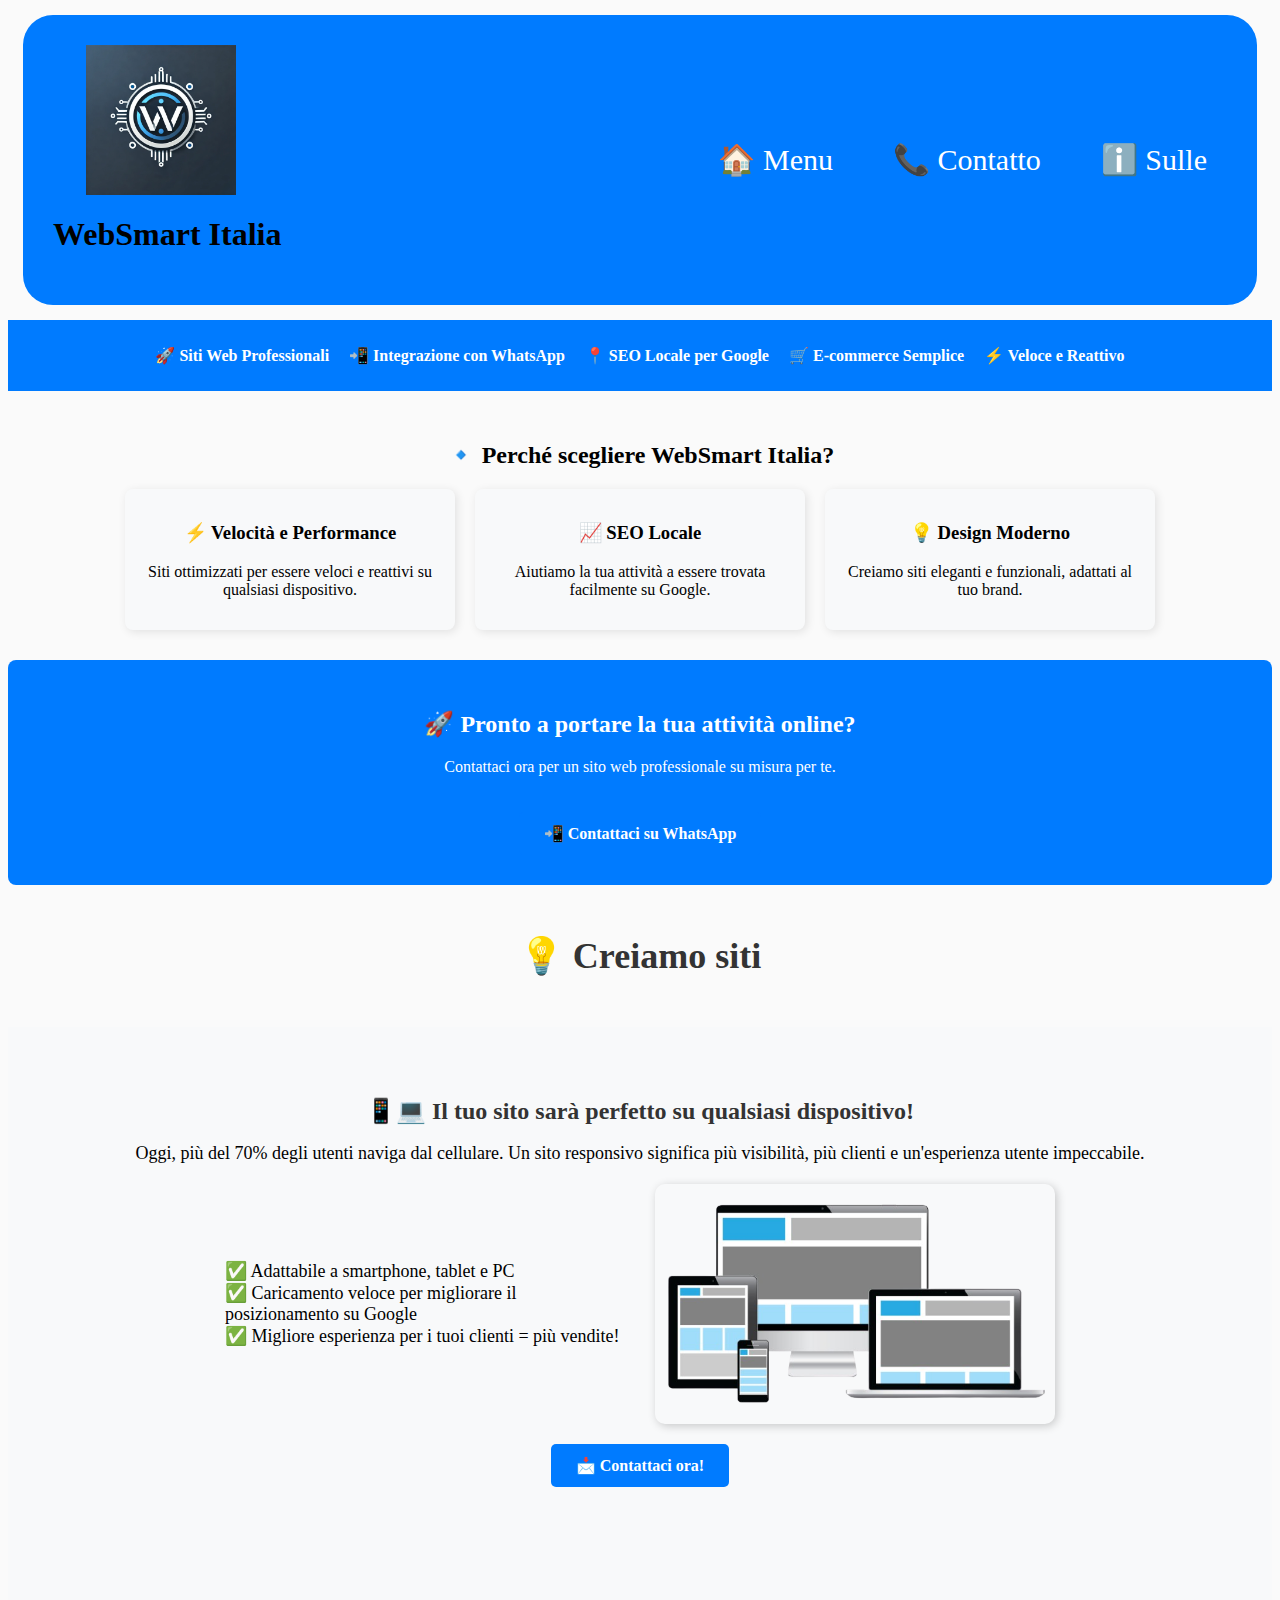
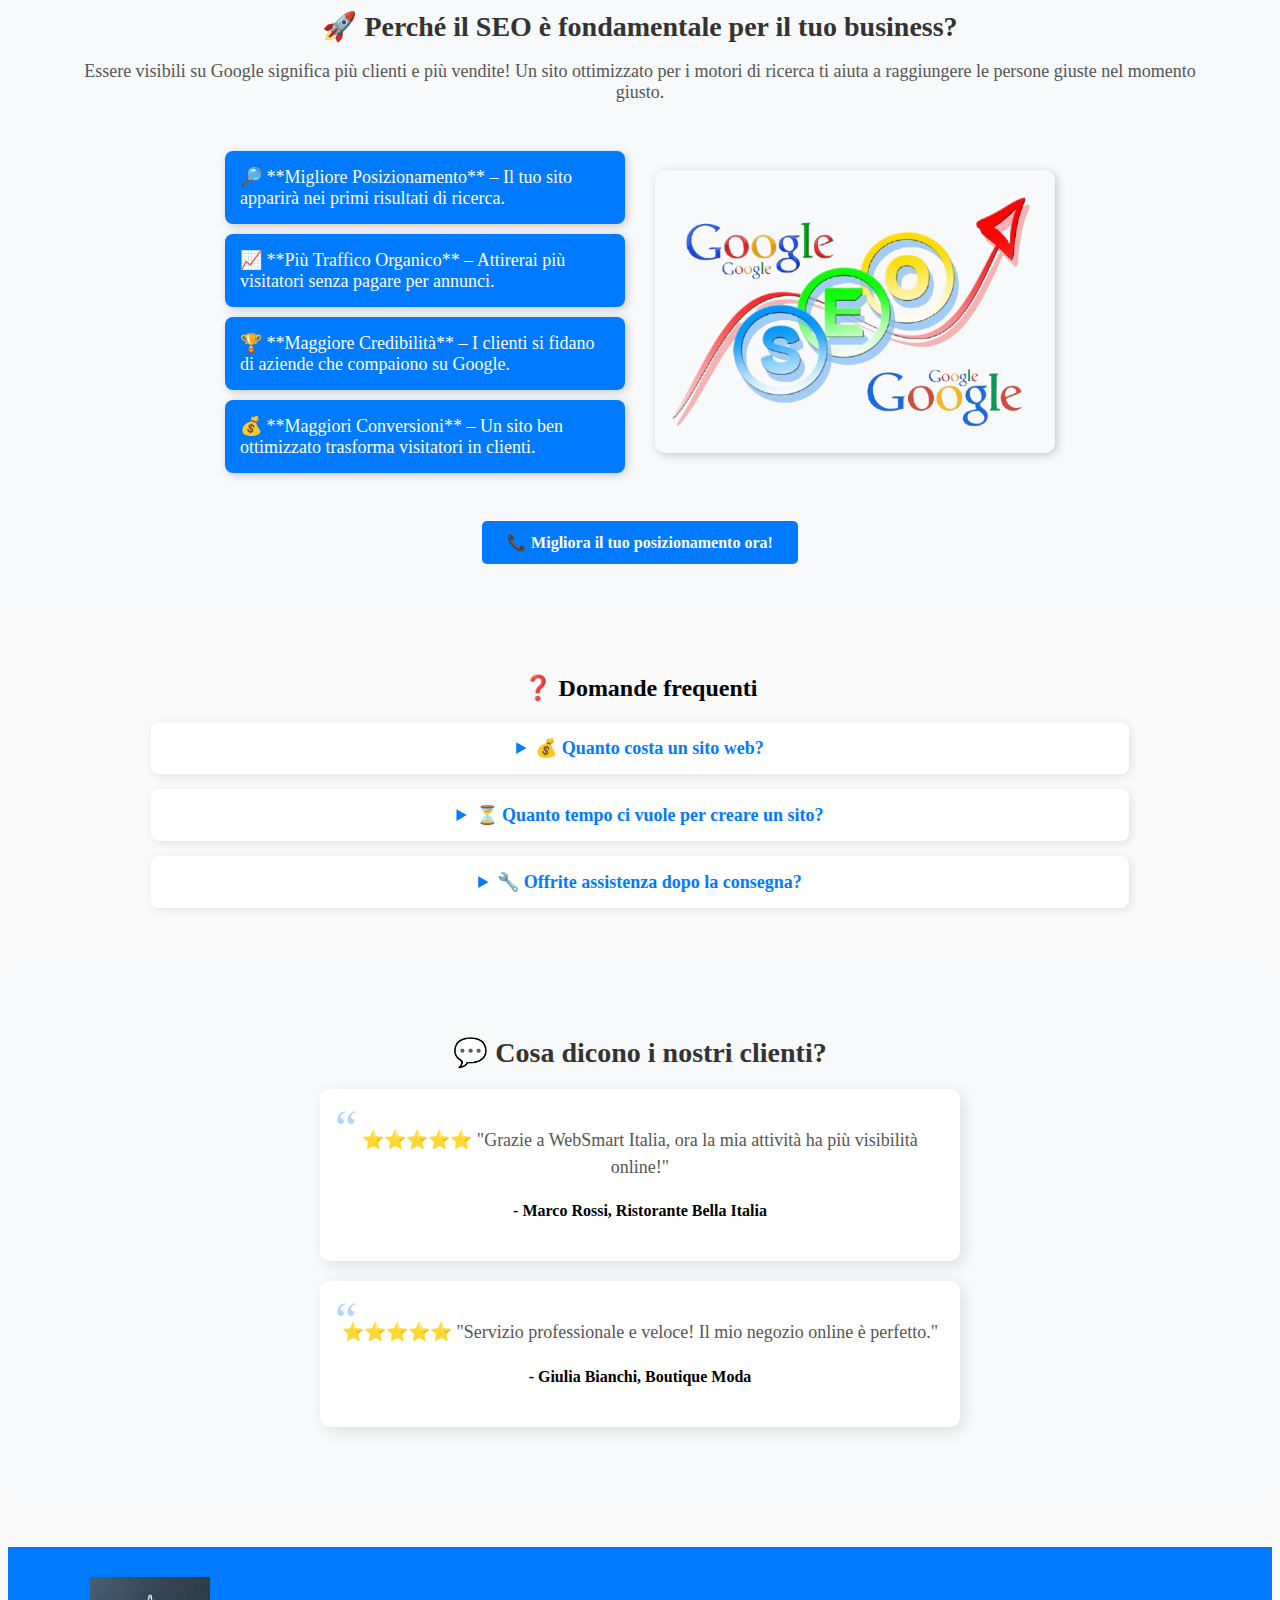
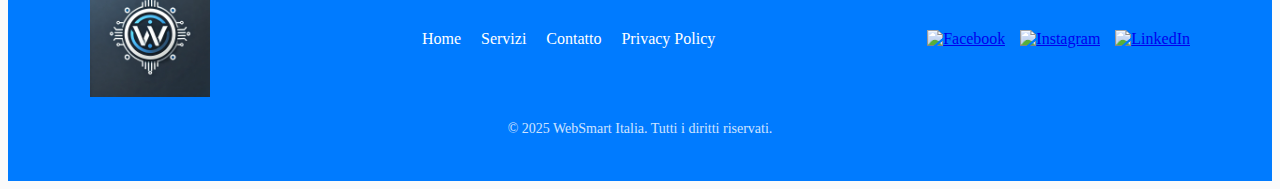
==== index.html @ 95e83b51 "WWE TESTE" ====
<!DOCTYPE html>
<html lang="it">
<head>
    <meta charset="UTF-8">
    <meta name="viewport" content="width=device-width, initial-scale=1.0">
    <title>WebSmart Italia</title>
    <link rel="stylesheet" href="style.css">
</head>
<body>
    <header>
        <div class="logo-container">
            <img src="DALL·E-2025-02-20-10.02.27-A-modern-and-professional-logo-for-_WebSmart-Italia_.png" 
                 alt="Logo WebSmart Italia" width="150px" height="auto">
            <h1>WebSmart Italia</h1>  
        </div>
        
        <nav class="main-menu">
            <a href="index.html">🏠 Menu</a>
            <a href="Contatto.html">📞 Contatto</a>
            <a href="sobre.html">ℹ️ Sulle</a>
        </nav>
        
        <!-- Menu Hambúrguer -->
        <div class="hamburger-menu" id="hamburger-menu">
            <div class="bar"></div>
            <div class="bar"></div>
            <div class="bar"></div>
        </div>
    </header>
    

    <!-- 🔹 Novo menu abaixo do header -->
    <nav class="menu-benefits">
        <ul>
            <li>🚀 Siti Web Professionali</li>
            <li>📲 Integrazione con WhatsApp</li>
            <li>📍 SEO Locale per Google</li>
            <li>🛒 E-commerce Semplice</li>
            <li>⚡ Veloce e Reattivo</li>
            
        </ul>
    </nav>

    <section class="why-choose">
        <h2>🔹 Perché scegliere WebSmart Italia?</h2>
        <div class="benefits-grid">
            <div class="benefit">
                <h3>⚡ Velocità e Performance</h3>
                <p>Siti ottimizzati per essere veloci e reattivi su qualsiasi dispositivo.</p>
            </div>
            <div class="benefit">
                <h3>📈 SEO Locale</h3>
                <p>Aiutiamo la tua attività a essere trovata facilmente su Google.</p>
            </div>
            <div class="benefit">
                <h3>💡 Design Moderno</h3>
                <p>Creiamo siti eleganti e funzionali, adattati al tuo brand.</p>
            </div>
        </div>
    </section>

    <section class="cta">
        <h2>🚀 Pronto a portare la tua attività online?</h2>
        <p>Contattaci ora per un sito web professionale su misura per te.</p>
        <a href="https://wa.me/seu-numero" class="btn">📲 Contattaci su WhatsApp</a>
    </section>

    <section class="dynamic-text">
        <h2 id="typing-text"></h2>
    </section>

    <script>
        const text = "💡 Creiamo siti moderni, veloci e ottimizzati per il tuo business!";
        let index = 0;
        function typeWriter() {
            if (index < text.length) {
                document.getElementById("typing-text").innerHTML += text.charAt(index);
                index++;
                setTimeout(typeWriter, 50); 
            }
        }
        window.onload = typeWriter;
    </script>
<section class="responsive-section">
    <h2>📱💻 Il tuo sito sarà perfetto su qualsiasi dispositivo!</h2>
    <p>Oggi, più del 70% degli utenti naviga dal cellulare. Un sito responsivo significa più visibilità, più clienti e un'esperienza utente impeccabile.</p>
    
    <div class="responsive-content">
        <ul>
            <li>✅ Adattabile a smartphone, tablet e PC</li>
            <li>✅ Caricamento veloce per migliorare il posizionamento su Google</li>
            <li>✅ Migliore esperienza per i tuoi clienti = più vendite!</li>
        </ul>

        <img src="site_responsivo-removebg-preview.png" alt="Demonstração de site responsivo">
    </div>

    <a href="#contato" class="btn">📩 Contattaci ora!</a>
</section>

<section class="seo-section">
    <h2>🚀 Perché il SEO è fondamentale per il tuo business?</h2>
    <p>Essere visibili su Google significa più clienti e più vendite! Un sito ottimizzato per i motori di ricerca ti aiuta a raggiungere le persone giuste nel momento giusto.</p>

    <div class="seo-content">
        <ul>
            <li>🔎 **Migliore Posizionamento** – Il tuo sito apparirà nei primi risultati di ricerca.</li>
            <li>📈 **Più Traffico Organico** – Attirerai più visitatori senza pagare per annunci.</li>
            <li>🏆 **Maggiore Credibilità** – I clienti si fidano di aziende che compaiono su Google.</li>
            <li>💰 **Maggiori Conversioni** – Un sito ben ottimizzato trasforma visitatori in clienti.</li>
        </ul>

        <img src="SO_GOOGLE-removebg-preview.png" alt="SEO Google">
    </div>

    <a href="#contato" class="btn">📞 Migliora il tuo posizionamento ora!</a>
</section>

<section class="faq">
    <h2>❓ Domande frequenti</h2>
    <details>
        <summary>💰 Quanto costa un sito web?</summary>
        <p>Dipende dal tipo di sito e dalle funzionalità. Contattaci per un preventivo gratuito!</p>
    </details>
    <details>
        <summary>⏳ Quanto tempo ci vuole per creare un sito?</summary>
        <p>In media, un sito semplice viene consegnato in 7-10 giorni lavorativi.</p>
    </details>
    <details>
        <summary>🔧 Offrite assistenza dopo la consegna?</summary>
        <p>Sì, possiamo gestire aggiornamenti, sicurezza e SEO mensile.</p>
    </details>
</section>

<section class="testimonials">
    <h2>💬 Cosa dicono i nostri clienti?</h2>
    <div class="testimonial">
        <p>⭐⭐⭐⭐⭐ "Grazie a WebSmart Italia, ora la mia attività ha più visibilità online!"</p>
        <h4>- Marco Rossi, Ristorante Bella Italia</h4>
    </div>
    <div class="testimonial">
        <p>⭐⭐⭐⭐⭐ "Servizio professionale e veloce! Il mio negozio online è perfetto."</p>
        <h4>- Giulia Bianchi, Boutique Moda</h4>
    </div>
</section>

<footer class="footer">
    <div class="footer-container">
        <div class="footer-logo">
            <img src="DALL·E-2025-02-20-10.02.27-A-modern-and-professional-logo-for-_WebSmart-Italia_.png" alt="WebSmart Italia" width="120">
        </div>
        <div class="footer-links">
            <a href="#">Home</a>
            <a href="#">Servizi</a>
            <a href="#">Contatto</a>
            <a href="#">Privacy Policy</a>
        </div>
        <div class="footer-social">
            <a href="#"><img src="https://th.bing.com/th/id/R.be7eb9bd993b5bb9d22d8f57fdd528b0?rik=ji76rVK7mLLq3w&pid=ImgRaw&r=0" alt="Facebook"></a>
            <a href="#"><img src="https://th.bing.com/th/id/OIP.q8SJPLoIfpD88NYXFefUdwHaHa?rs=1&pid=ImgDetMain" alt="Instagram"></a>
            <a href="#"><img src="https://th.bing.com/th/id/OIP.ljyCoqmIIR1ENHxnC5LdYAHaHa?rs=1&pid=ImgDetMain" alt="LinkedIn"></a>
        </div>
    </div>
    <div class="footer-bottom">
        <p>&copy; 2025 WebSmart Italia. Tutti i diritti riservati.</p>
    </div>
</footer>

<script>
   const hamburger = document.querySelector('.hamburger-menu');
const menu = document.querySelector('.main-menu');

hamburger.addEventListener('click', () => {
    menu.classList.toggle('active');
});



</script>


<script src="document.js"></script>

</body>
</html>
---- style.css ----
body {
    background-color: #FAFAFA;
}

header {
    padding: 30px 30px 30px 30px ;
    display: flex;
    background-color: #007BFF;
    align-items: center;
    justify-content: space-between;
}

header nav a { 
    font-size: 30px;
padding: 20px;   
text-decoration: none;
font-weight: 500;
color: white;

}

header img  {
    display: flex;
    padding-left: 33px;
}

header {
    margin: 15px;
    border-radius: 30px;
}


/* Estilo do menu de benefícios */
.menu-benefits {
    background-color: #007BFF;
    color: white;
    text-align: center;
    padding: 10px 0;
}

.menu-benefits ul {
    list-style: none;
    padding: 0;
    display: flex;
    justify-content: center;
    gap: 20px;
}

.menu-benefits li {
    font-size: 16px;
    font-weight: bold;
}

.why-choose {
    text-align: center;
    padding: 30px 20px;
}

.benefits-grid {
    display: flex;
    justify-content: center;
    gap: 20px;
}

.benefit {
    max-width: 300px;
    background: #F8F9FA;
    padding: 15px;
    border-radius: 8px;
    box-shadow: 2px 2px 10px rgba(0, 0, 0, 0.1);
}

.cta {
    text-align: center;
    background-color: #007BFF;
    color: white;
    padding: 30px 20px;
    border-radius: 8px;
}

.btn {
    background-color: #FFC107;
    color: #333;
    padding: 10px 20px;
    text-decoration: none;
    font-weight: bold;
    border-radius: 5px;
}

.dynamic-text {
    text-align: center;
    font-size: 24px;
    font-weight: bold;
    color: #333;
    padding: 20px 0;
}


.responsive-section {
    text-align: center;
    padding: 50px;
    background: #f8f9fa;
}

.responsive-section h2 {
    font-size: 24px;
    color: #333;
    margin-bottom: 10px;
}

.responsive-section p {
    font-size: 18px;
    margin-bottom: 20px;
}

.responsive-content {
    display: flex;
    justify-content: center;
    align-items: center;
    gap: 30px;
    flex-wrap: wrap;
}

.responsive-content ul {
    list-style: none;
    padding: 0;
    font-size: 18px;
    text-align: left;
    max-width: 400px;
}

.responsive-content img {
    max-width: 400px;
    height: auto;
    border-radius: 10px;
    box-shadow: 2px 2px 10px rgba(0, 0, 0, 0.2);
}

.btn {
    display: inline-block;
    background: #007BFF;
    color: white;
    padding: 10px 20px;
    border-radius: 5px;
    text-decoration: none;
    font-weight: bold;
    margin-top: 20px;
}
  
.seo-section {
    text-align: center;
    padding: 50px;
    background: #f8f9fa;
}

.seo-section h2 {
    font-size: 28px;
    color: #333;
    margin-bottom: 10px;
}

.seo-section p {
    font-size: 18px;
    margin-bottom: 20px;
    color: #555;
}

.seo-content {
    display: flex;
    justify-content: center;
    align-items: center;
    gap: 30px;
    flex-wrap: wrap;
}

.seo-content ul {
    list-style: none;
    padding: 0;
    font-size: 18px;
    text-align: left;
    max-width: 400px;
}

.seo-content ul li {
    background: #007BFF;
    color: white;
    padding: 15px;
    margin: 10px 0;
    border-radius: 8px;
    display: flex;
    align-items: center;
    gap: 10px;
    box-shadow: 2px 2px 10px rgba(0, 0, 0, 0.2);
    transition: transform 0.2s ease-in-out;
}

.seo-content ul li strong {
    color: #FFD700; /* Destaque para o título dentro do item */
}

.seo-content ul li:hover {
    transform: scale(1.05);
    background: #0056b3;
}

.seo-content img {
    max-width: 400px;
    height: auto;
    border-radius: 10px;
    box-shadow: 2px 2px 10px rgba(0, 0, 0, 0.2);
}

.btn {
    display: inline-block;
    background: #007BFF;
    color: white;
    padding: 12px 25px;
    border-radius: 5px;
    text-decoration: none;
    font-weight: bold;
    margin-top: 20px;
    transition: background 0.3s ease-in-out, transform 0.2s ease-in-out;
}

.btn:hover {
    background: #0056b3;
    transform: scale(1.05);
}

.faq {
    text-align: center;
    padding: 40px;
}

/* Estilos gerais para a seção de depoimentos */
.testimonials {
    text-align: center;
    padding: 50px 20px;
    background: #f8f9fa;
}

.testimonials h2 {
    font-size: 28px;
    color: #333;
    margin-bottom: 20px;
}

.testimonial {
    max-width: 600px;
    margin: 20px auto;
    background: white;
    padding: 20px;
    border-radius: 10px;
    box-shadow: 4px 4px 15px rgba(0, 0, 0, 0.1);
    transition: transform 0.3s ease-in-out;
    position: relative;
}

.testimonial:hover {
    transform: translateY(-5px);
}

/* Adicionando aspas estilizadas */
.testimonial::before {
    content: "“";
    font-size: 50px;
    color: #007BFF;
    position: absolute;
    top: 10px;
    left: 15px;
    opacity: 0.3;
}

.testimonial p {
    font-size: 18px;
    color: #555;
    line-height: 1.5;
}

/* Estilizando o <details> para FAQs */
details {
    background: #ffffff;
    padding: 15px;
    margin: 15px auto;
    width: 80%;
    border-radius: 8px;
    cursor: pointer;
    box-shadow: 2px 2px 10px rgba(0, 0, 0, 0.1);
    transition: background 0.3s ease-in-out, transform 0.2s ease-in-out;
}

details:hover {
    background: #eef3f7;
    transform: scale(1.02);
}

details summary {
    font-size: 18px;
    font-weight: bold;
    color: #007BFF;
    cursor: pointer;
}

details[open] {
    background: #e9f2ff;
    border-left: 5px solid #007BFF;
}

/* Melhorando responsividade */
@media (max-width: 768px) {
    .testimonial {
        padding: 15px;
    }

    details {
        width: 90%;
    }
}

.footer {
    background: #007BFF;
    color: white;
    text-align: center;
    padding: 30px 20px;
    margin-top: 50px;
}

.footer-container {
    display: flex;
    flex-wrap: wrap;
    justify-content: space-between;
    align-items: center;
    max-width: 1100px;
    margin: 0 auto;
}

.footer-logo img {
    max-width: 120px;
}

.footer-links {
    display: flex;
    gap: 20px;
}

.footer-links a {
    color: white;
    text-decoration: none;
    font-size: 16px;
    transition: 0.3s;
}

.footer-links a:hover {
    text-decoration: underline;
    color: #cce5ff;
}

.footer-social {
    display: flex;
    gap: 15px;
}

.footer-social img {
    width: 24px;
    height: 24px;
    transition: 0.3s;
}

.footer-social img:hover {
    transform: scale(1.1);
}

.footer-bottom {
    margin-top: 20px;
    font-size: 14px;
    opacity: 0.8;
}

@media (max-width: 768px) {
    .footer-container {
        flex-direction: column;
        gap: 15px;
    }

    .footer-links {
        flex-direction: column;
        gap: 10px;
    }
}



/* Responsividade para telas com até 444px */
@media (max-width: 444px) {
    header {
        flex-direction: column;
        align-items: flex-start;
        padding: 20px;
    }

    header nav a {
        font-size: 24px;
        padding: 10px;
    }

    header img {
        padding-left: 0;
    }

    .menu-benefits ul {
        flex-direction: column;
        align-items: center;
        gap: 10px;
    }

    .benefits-grid {
        flex-direction: column;
        align-items: center;
        gap: 15px;
    }

    .benefit {
        width: 100%;
        padding: 10px;
    }

    .cta {
        padding: 20px;
    }

    .dynamic-text {
        font-size: 20px;
    }

    .responsive-section,
    .seo-section {
        padding: 30px 10px;
    }

    .responsive-content,
    .seo-content {
        flex-direction: column;
        align-items: center;
    }

    .responsive-content img,
    .seo-content img {
        max-width: 90%;
        margin-bottom: 20px;
    }

    .btn {
        font-size: 14px;
        padding: 8px 15px;
    }

    .faq {
        padding: 30px 10px;
    }

    .testimonials {
        padding: 40px 10px;
    }

    .testimonial {
        padding: 15px;
    }

    .footer-container {
        flex-direction: column;
        align-items: center;
        gap: 20px;
    }

    .footer-links {
        flex-direction: column;
        gap: 12px;
    }

    .footer-social {
        flex-direction: column;
        gap: 10px;
    }
}


body {
    background-color: #FAFAFA;
}

header {
    padding: 30px 30px 30px 30px;
    display: flex;
    background-color: #007BFF;
    align-items: center;
    justify-content: space-between;
}

header nav a {
    font-size: 30px;
    padding: 20px;
    text-decoration: none;
    font-weight: 500;
    color: white;
}

header img {
    display: flex;
    padding-left: 33px;
}

header {
    margin: 15px;
    border-radius: 30px;
}

/* Responsividade para telas com até 444px - Não afeta telas maiores */
@media (max-width: 444px) {
    header {
        flex-direction: column;
        align-items: flex-start;
        padding: 20px;
    }

    header nav a {
        font-size: 24px;
        padding: 10px;
    }

    header img {
        padding-left: 0;
    }
}


body {
    background-color: #FAFAFA;
}

header {
    padding: 30px 30px 30px 30px;
    display: flex;
    background-color: #007BFF;
    align-items: center;
    justify-content: space-between;
    position: relative;
}

header nav a {
    font-size: 30px;
    padding: 20px;
    text-decoration: none;
    font-weight: 500;
    color: white;
}

header img {
    display: flex;
    padding-left: 33px;
}

header {
    margin: 15px;
    border-radius: 30px;
}













/* Estilo do menu no header */
header nav {
    display: flex;
    justify-content: flex-end; /* Alinha os itens à direita */
    gap: 20px; /* Espaçamento entre os links */
}

/* Estilo dos links do menu */
header nav a {
    font-size: 30px;
    padding: 20px;
    text-decoration: none;
    font-weight: 500;
    color: white;
}

/* Exibição de links no menu principal em telas maiores */
.main-menu {
    display: flex; /* Garantir que o menu principal esteja visível */
    gap: 20px;
}

/* Estilo para o Menu Hambúrguer */
.hamburger-menu {
    display: none; /* Menu hambúrguer oculto por padrão */
    flex-direction: column;
    justify-content: space-around;
    align-items: center;
    width: 30px;
    height: 25px;
    cursor: pointer;
    position: absolute;
    top: 30px;
    right: 30px;
}

.hamburger-menu .bar {
    width: 100%;
    height: 4px;
    background-color: white;
    border-radius: 5px;
}

/* Mostrar o Menu Hambúrguer em telas pequenas */
@media (max-width: 768px) {
    .main-menu {
        display: none; /* Menu oculto em telas pequenas */
        flex-direction: column;
        width: 100%;
        position: absolute;
        top: 100%;
        left: 0;
        background-color: #007BFF;
        padding: 10px 0;
        z-index: 10;
    }

    .main-menu a {
        padding: 15px;
        font-size: 20px;
    }

    .hamburger-menu {
        display: flex; /* Mostrar o hambúrguer */
    }

    .main-menu.active {
        display: flex; /* Mostrar o menu quando a classe active for adicionada */
    }
}

/* Exibição dos botões no header quando a tela for muito pequena (abaixo de 444px) */
@media (max-width: 444px) {
    header nav a {
        font-size: 24px; /* Ajuste de tamanho do texto */
        padding: 10px; /* Ajuste de padding */
    }
}
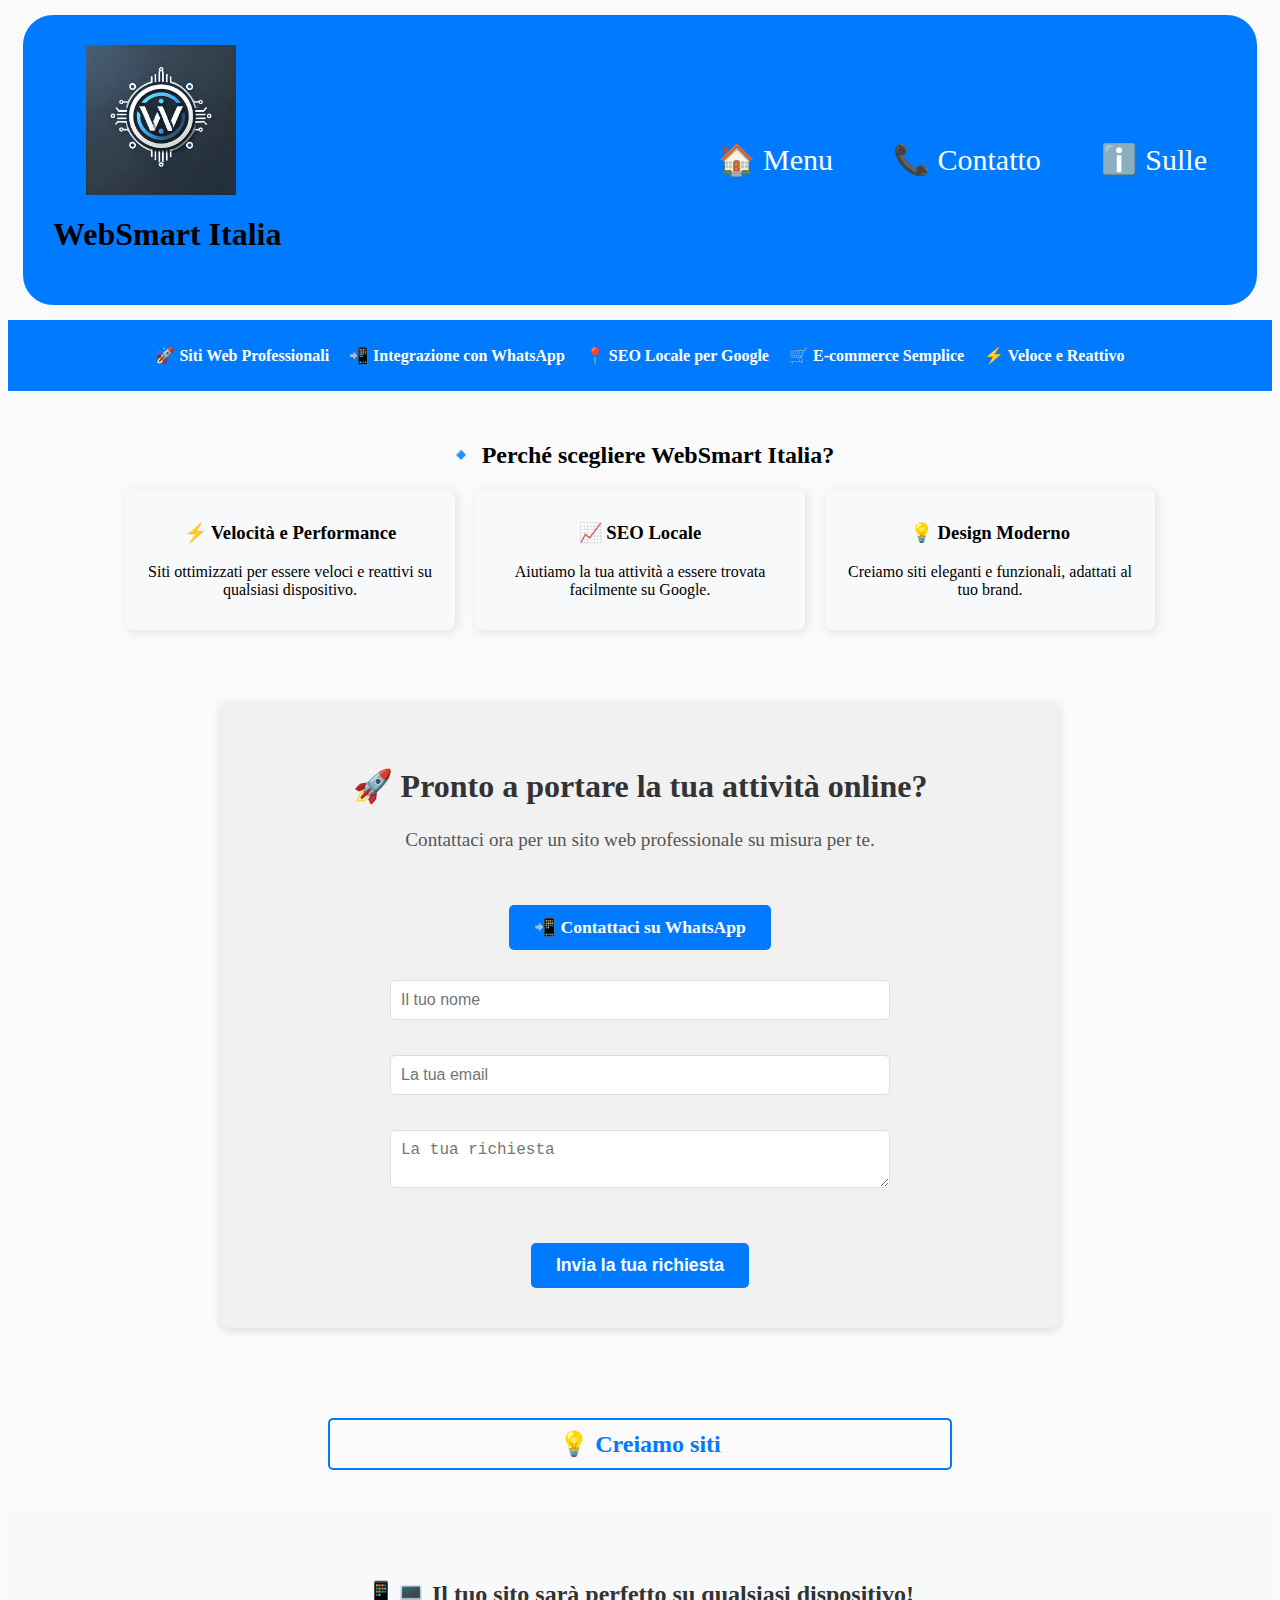
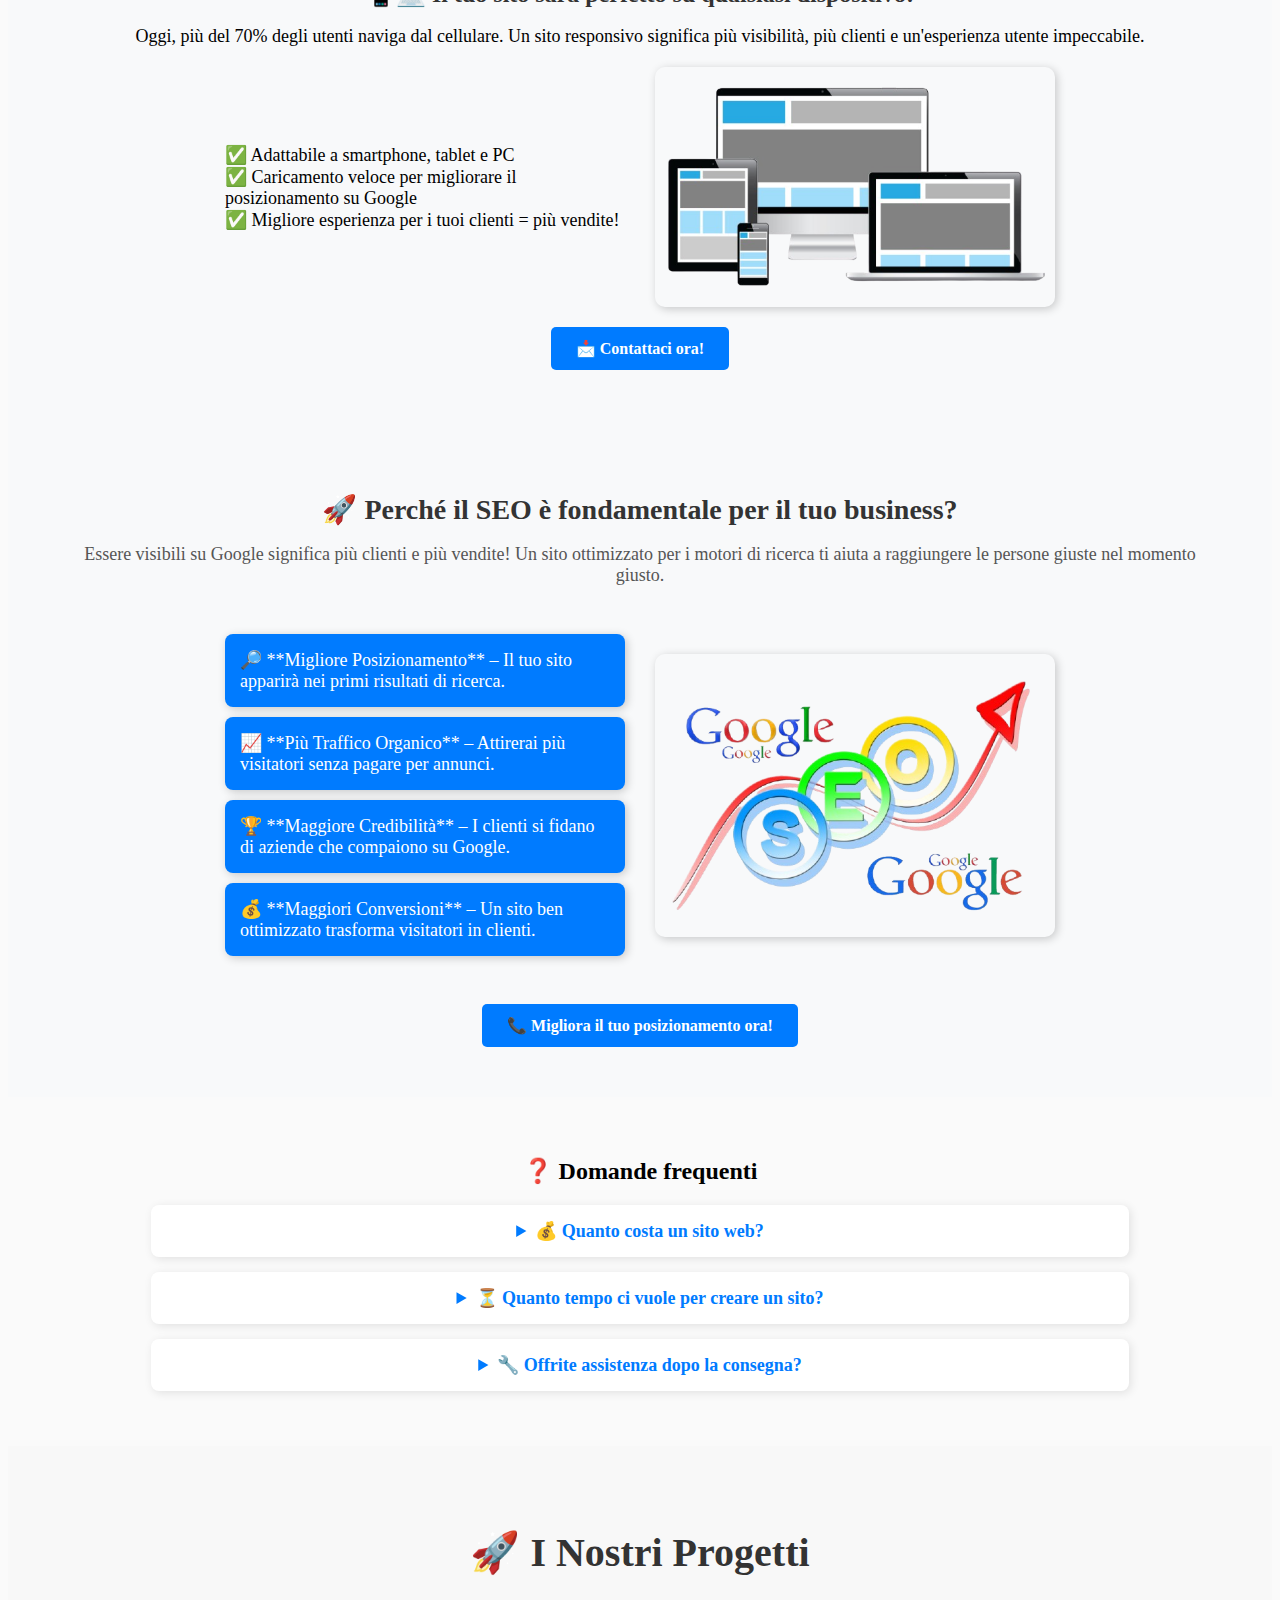
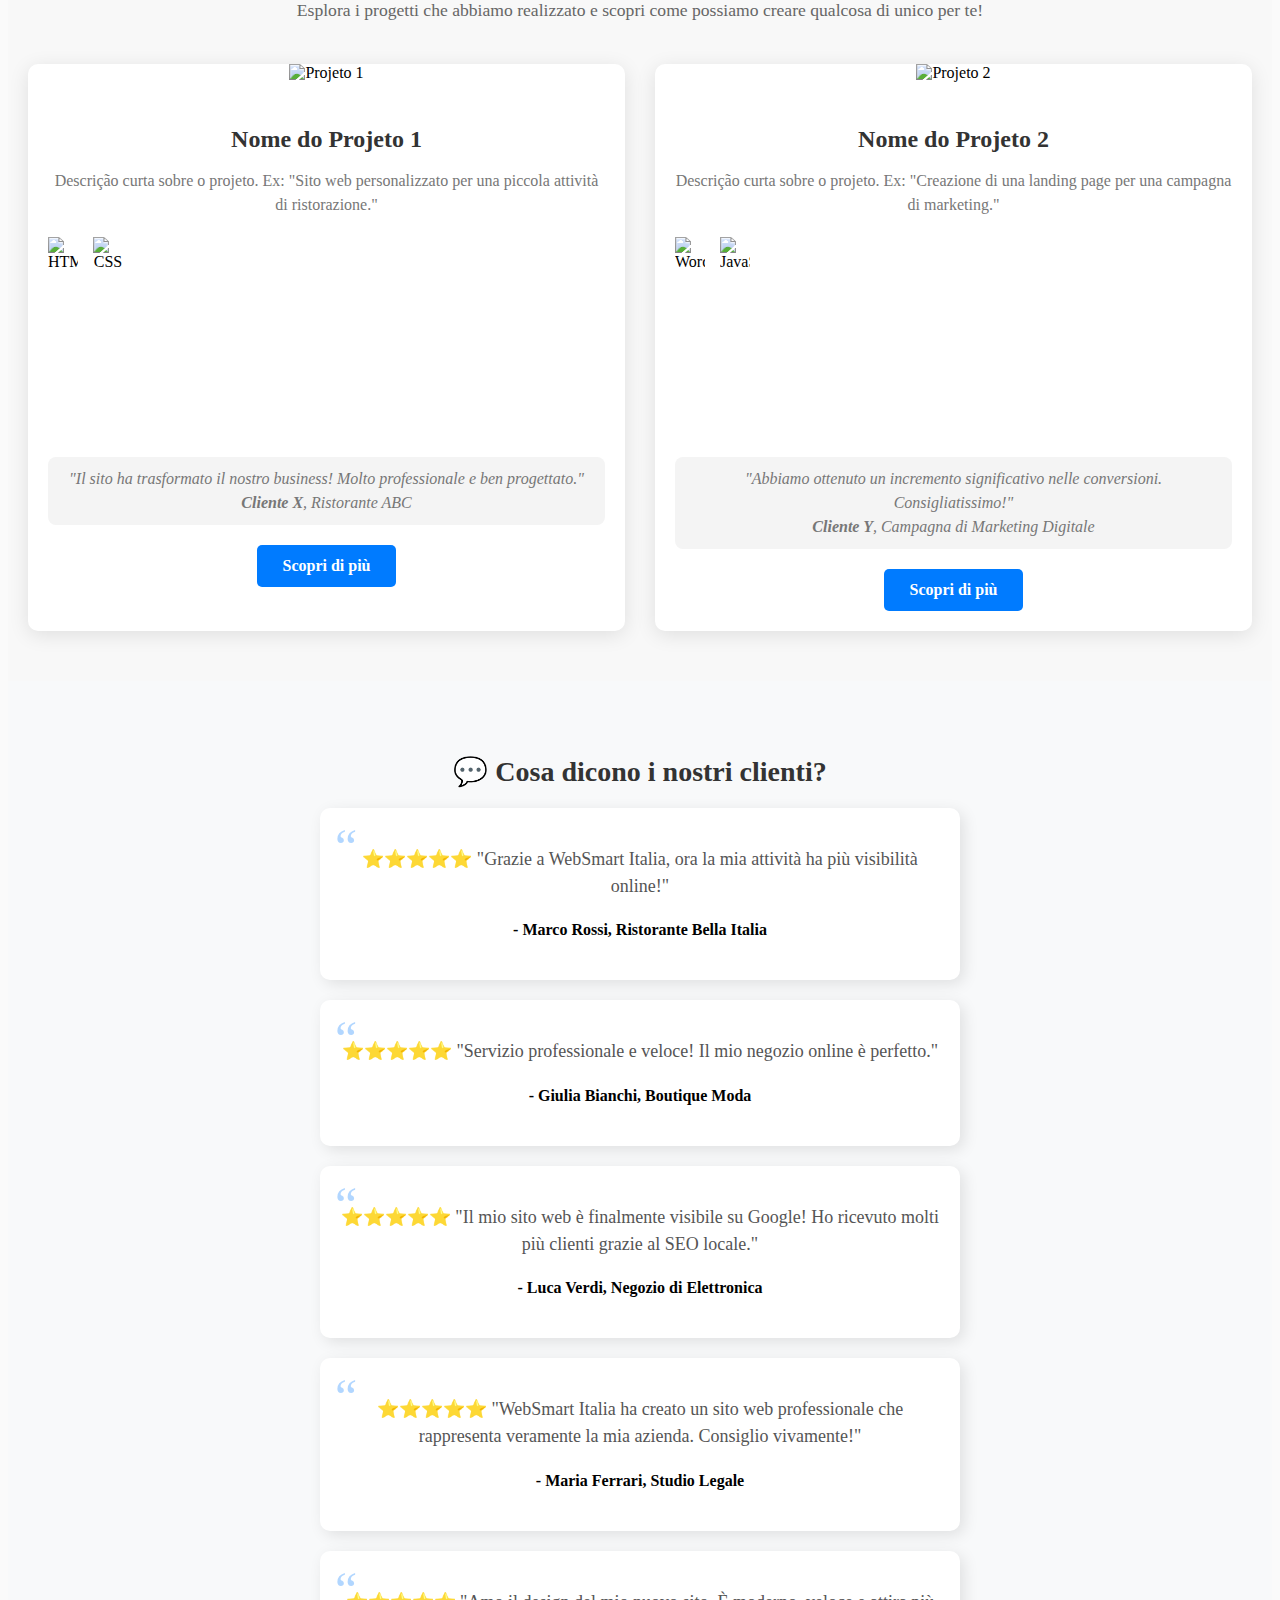
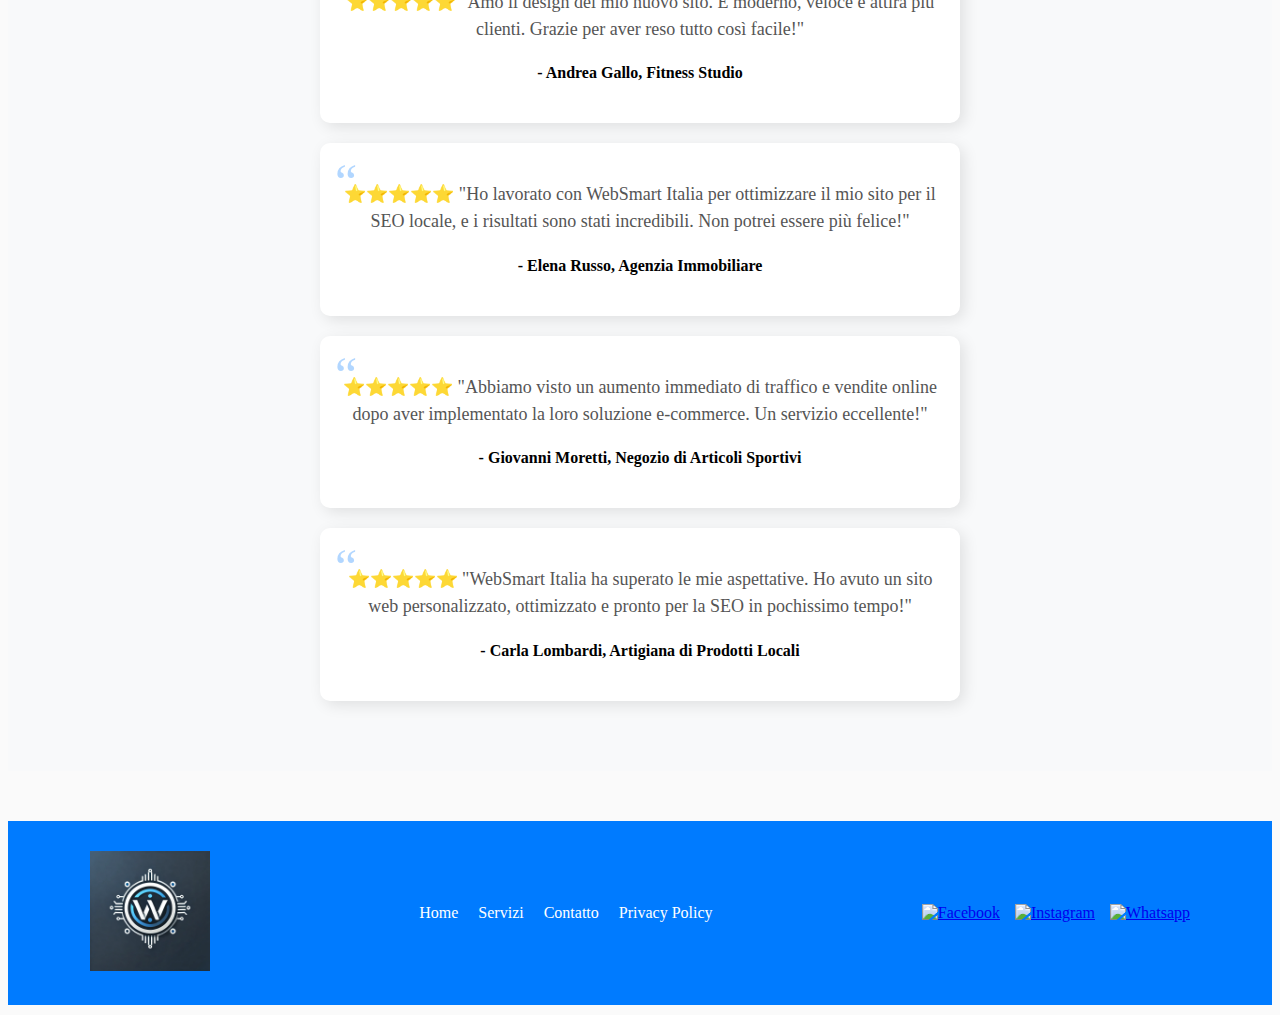
==== commit dca6581d: "teste 2" ====
--- a/index.html
+++ b/index.html
@@ -1,16 +1,38 @@
 <!DOCTYPE html>
 <html lang="it">
 <head>
+    <!-- Meta Tags Essenciais -->
     <meta charset="UTF-8">
     <meta name="viewport" content="width=device-width, initial-scale=1.0">
+    <meta name="author" content="OGX ZELDA">
+    <meta name="description" content="Criação de sites profissionais na Itália. Desenvolvemos sites otimizados para SEO, rápidos e personalizados para pequenos negócios.">
+    <meta name="keywords" content="criação de sites Itália, web design Itália, SEO Itália, site profissional, desenvolvedor web Itália">
+    <meta name="robots" content="index, follow">
+    <meta name="language" content="it">
+
+    <!-- Meta Tags para Redes Sociais (Open Graph - Facebook, LinkedIn, etc.) -->
+    <meta property="og:title" content="Criação de Sites Profissionais na Itália">
+    <meta property="og:description" content="Desenvolvemos sites otimizados para SEO, rápidos e personalizados para pequenos negócios italianos.">
+    <meta property="og:image" content="URL_DA_IMAGEM_DE_DESTAQUE">
+    <meta property="og:url" content="https://ogx-zelda.github.io/TEXTESITE-/">
+    <meta property="og:type" content="website">
+
+    <!-- Meta Tags para Twitter -->
+    <meta name="twitter:card" content="summary_large_image">
+    <meta name="twitter:title" content="Criação de Sites Profissionais na Itália">
+    <meta name="twitter:description" content="Desenvolvemos sites otimizados para SEO, rápidos e personalizados para pequenos negócios italianos.">
+    <meta name="twitter:image" content="URL_DA_IMAGEM_DE_DESTAQUE">
+
+    <!-- Favicon -->
+    <link rel="icon" href="URL_DO_FAVICON" type="image/png">
+
     <title>WebSmart Italia</title>
     <link rel="stylesheet" href="style.css">
 </head>
 <body>
     <header>
         <div class="logo-container">
-            <img src="DALL·E-2025-02-20-10.02.27-A-modern-and-professional-logo-for-_WebSmart-Italia_.png" 
-                 alt="Logo WebSmart Italia" width="150px" height="auto">
+            <img src="DALL·E-2025-02-20-10.02.27-A-modern-and-professional-logo-for-_WebSmart-Italia_.png" alt="Logo WebSmart Italia" width="150px" height="auto">
             <h1>WebSmart Italia</h1>  
         </div>
         
@@ -20,7 +42,6 @@
             <a href="sobre.html">ℹ️ Sulle</a>
         </nav>
         
-        <!-- Menu Hambúrguer -->
         <div class="hamburger-menu" id="hamburger-menu">
             <div class="bar"></div>
             <div class="bar"></div>
@@ -28,8 +49,6 @@
         </div>
     </header>
     
-
-    <!-- 🔹 Novo menu abaixo do header -->
     <nav class="menu-benefits">
         <ul>
             <li>🚀 Siti Web Professionali</li>
@@ -37,7 +56,6 @@
             <li>📍 SEO Locale per Google</li>
             <li>🛒 E-commerce Semplice</li>
             <li>⚡ Veloce e Reattivo</li>
-            
         </ul>
     </nav>
 
@@ -63,6 +81,14 @@
         <h2>🚀 Pronto a portare la tua attività online?</h2>
         <p>Contattaci ora per un sito web professionale su misura per te.</p>
         <a href="https://wa.me/seu-numero" class="btn">📲 Contattaci su WhatsApp</a>
+        
+        <!-- Formulário de Contato -->
+        <form action="mailto:seu-email@example.com" method="POST">
+            <input type="text" name="nome" placeholder="Il tuo nome" required>
+            <input type="email" name="email" placeholder="La tua email" required>
+            <textarea name="mensagem" placeholder="La tua richiesta" required></textarea>
+            <button type="submit" class="btn">Invia la tua richiesta</button>
+        </form>
     </section>
 
     <section class="dynamic-text">
@@ -81,105 +107,158 @@
         }
         window.onload = typeWriter;
     </script>
-<section class="responsive-section">
-    <h2>📱💻 Il tuo sito sarà perfetto su qualsiasi dispositivo!</h2>
-    <p>Oggi, più del 70% degli utenti naviga dal cellulare. Un sito responsivo significa più visibilità, più clienti e un'esperienza utente impeccabile.</p>
-    
-    <div class="responsive-content">
-        <ul>
-            <li>✅ Adattabile a smartphone, tablet e PC</li>
-            <li>✅ Caricamento veloce per migliorare il posizionamento su Google</li>
-            <li>✅ Migliore esperienza per i tuoi clienti = più vendite!</li>
-        </ul>
-
-        <img src="site_responsivo-removebg-preview.png" alt="Demonstração de site responsivo">
-    </div>
-
-    <a href="#contato" class="btn">📩 Contattaci ora!</a>
-</section>
-
-<section class="seo-section">
-    <h2>🚀 Perché il SEO è fondamentale per il tuo business?</h2>
-    <p>Essere visibili su Google significa più clienti e più vendite! Un sito ottimizzato per i motori di ricerca ti aiuta a raggiungere le persone giuste nel momento giusto.</p>
-
-    <div class="seo-content">
-        <ul>
-            <li>🔎 **Migliore Posizionamento** – Il tuo sito apparirà nei primi risultati di ricerca.</li>
-            <li>📈 **Più Traffico Organico** – Attirerai più visitatori senza pagare per annunci.</li>
-            <li>🏆 **Maggiore Credibilità** – I clienti si fidano di aziende che compaiono su Google.</li>
-            <li>💰 **Maggiori Conversioni** – Un sito ben ottimizzato trasforma visitatori in clienti.</li>
-        </ul>
-
-        <img src="SO_GOOGLE-removebg-preview.png" alt="SEO Google">
-    </div>
-
-    <a href="#contato" class="btn">📞 Migliora il tuo posizionamento ora!</a>
-</section>
-
-<section class="faq">
-    <h2>❓ Domande frequenti</h2>
-    <details>
-        <summary>💰 Quanto costa un sito web?</summary>
-        <p>Dipende dal tipo di sito e dalle funzionalità. Contattaci per un preventivo gratuito!</p>
-    </details>
-    <details>
-        <summary>⏳ Quanto tempo ci vuole per creare un sito?</summary>
-        <p>In media, un sito semplice viene consegnato in 7-10 giorni lavorativi.</p>
-    </details>
-    <details>
-        <summary>🔧 Offrite assistenza dopo la consegna?</summary>
-        <p>Sì, possiamo gestire aggiornamenti, sicurezza e SEO mensile.</p>
-    </details>
-</section>
-
-<section class="testimonials">
-    <h2>💬 Cosa dicono i nostri clienti?</h2>
-    <div class="testimonial">
-        <p>⭐⭐⭐⭐⭐ "Grazie a WebSmart Italia, ora la mia attività ha più visibilità online!"</p>
-        <h4>- Marco Rossi, Ristorante Bella Italia</h4>
-    </div>
-    <div class="testimonial">
-        <p>⭐⭐⭐⭐⭐ "Servizio professionale e veloce! Il mio negozio online è perfetto."</p>
-        <h4>- Giulia Bianchi, Boutique Moda</h4>
-    </div>
-</section>
-
-<footer class="footer">
-    <div class="footer-container">
-        <div class="footer-logo">
-            <img src="DALL·E-2025-02-20-10.02.27-A-modern-and-professional-logo-for-_WebSmart-Italia_.png" alt="WebSmart Italia" width="120">
-        </div>
-        <div class="footer-links">
-            <a href="#">Home</a>
-            <a href="#">Servizi</a>
-            <a href="#">Contatto</a>
-            <a href="#">Privacy Policy</a>
-        </div>
-        <div class="footer-social">
-            <a href="#"><img src="https://th.bing.com/th/id/R.be7eb9bd993b5bb9d22d8f57fdd528b0?rik=ji76rVK7mLLq3w&pid=ImgRaw&r=0" alt="Facebook"></a>
-            <a href="#"><img src="https://th.bing.com/th/id/OIP.q8SJPLoIfpD88NYXFefUdwHaHa?rs=1&pid=ImgDetMain" alt="Instagram"></a>
-            <a href="#"><img src="https://th.bing.com/th/id/OIP.ljyCoqmIIR1ENHxnC5LdYAHaHa?rs=1&pid=ImgDetMain" alt="LinkedIn"></a>
-        </div>
-    </div>
-    <div class="footer-bottom">
-        <p>&copy; 2025 WebSmart Italia. Tutti i diritti riservati.</p>
-    </div>
-</footer>
-
-<script>
-   const hamburger = document.querySelector('.hamburger-menu');
-const menu = document.querySelector('.main-menu');
-
-hamburger.addEventListener('click', () => {
-    menu.classList.toggle('active');
-});
-
-
-
-</script>
-
-
-<script src="document.js"></script>
-
+
+    <section class="responsive-section">
+        <h2>📱💻 Il tuo sito sarà perfetto su qualsiasi dispositivo!</h2>
+        <p>Oggi, più del 70% degli utenti naviga dal cellulare. Un sito responsivo significa più visibilità, più clienti e un'esperienza utente impeccabile.</p>
+        
+        <div class="responsive-content">
+            <ul>
+                <li>✅ Adattabile a smartphone, tablet e PC</li>
+                <li>✅ Caricamento veloce per migliorare il posizionamento su Google</li>
+                <li>✅ Migliore esperienza per i tuoi clienti = più vendite!</li>
+            </ul>
+
+            <img src="site_responsivo-removebg-preview.png" alt="Demonstração de site responsivo">
+        </div>
+
+        <a href="#contato" class="btn">📩 Contattaci ora!</a>
+    </section>
+
+    <section class="seo-section">
+        <h2>🚀 Perché il SEO è fondamentale per il tuo business?</h2>
+        <p>Essere visibili su Google significa più clienti e più vendite! Un sito ottimizzato per i motori di ricerca ti aiuta a raggiungere le persone giuste nel momento giusto.</p>
+
+        <div class="seo-content">
+            <ul>
+                <li>🔎 **Migliore Posizionamento** – Il tuo sito apparirà nei primi risultati di ricerca.</li>
+                <li>📈 **Più Traffico Organico** – Attirerai più visitatori senza pagare per annunci.</li>
+                <li>🏆 **Maggiore Credibilità** – I clienti si fidano di aziende che compaiono su Google.</li>
+                <li>💰 **Maggiori Conversioni** – Un sito ben ottimizzato trasforma visitatori in clienti.</li>
+            </ul>
+
+            <img src="SO_GOOGLE-removebg-preview.png" alt="SEO Google">
+        </div>
+
+        <a href="#contato" class="btn">📞 Migliora il tuo posizionamento ora!</a>
+    </section>
+
+    <section class="faq">
+        <h2>❓ Domande frequenti</h2>
+        <details>
+            <summary>💰 Quanto costa un sito web?</summary>
+            <p>Dipende dal tipo di sito e dalle funzionalità. Contattaci per un preventivo gratuito!</p>
+        </details>
+        <details>
+            <summary>⏳ Quanto tempo ci vuole per creare un sito?</summary>
+            <p>In media, un sito semplice viene consegnato in 7-10 giorni lavorativi.</p>
+        </details>
+        <details>
+            <summary>🔧 Offrite assistenza dopo la consegna?</summary>
+            <p>Sì, possiamo gestire aggiornamenti, sicurezza e SEO mensile.</p>
+        </details>
+    </section>
+    <section class="projects">
+        <h2>🚀 I Nostri Progetti</h2>
+        <p>Esplora i progetti che abbiamo realizzato e scopri come possiamo creare qualcosa di unico per te!</p>
+        
+        <div class="project-list">
+            <!-- Projeto 1 -->
+            <div class="project-item">
+                <img src="URL_DA_IMAGEM_DO_PROJETO_1" alt="Projeto 1">
+                <div class="project-content">
+                    <h3>Nome do Projeto 1</h3>
+                    <p>Descrição curta sobre o projeto. Ex: "Sito web personalizzato per una piccola attività di ristorazione."</p>
+                    <div class="tech-stack">
+                        <img src="html-icon.png" alt="HTML">
+                        <img src="css-icon.png" alt="CSS">
+                    </div>
+                    <div class="project-feedback">
+                        <p>"Il sito ha trasformato il nostro business! Molto professionale e ben progettato."</p>
+                        <p><strong>Cliente X</strong>, <em>Ristorante ABC</em></p>
+                    </div>
+                    <a href="link-para-o-projeto" class="btn">Scopri di più</a>
+                </div>
+            </div>
+    
+            <!-- Projeto 2 -->
+            <div class="project-item">
+                <img src="URL_DA_IMAGEM_DO_PROJETO_2" alt="Projeto 2">
+                <div class="project-content">
+                    <h3>Nome do Projeto 2</h3>
+                    <p>Descrição curta sobre o projeto. Ex: "Creazione di una landing page per una campagna di marketing."</p>
+                    <div class="tech-stack">
+                        <img src="wordpress-icon.png" alt="WordPress">
+                        <img src="js-icon.png" alt="JavaScript">
+                    </div>
+                    <div class="project-feedback">
+                        <p>"Abbiamo ottenuto un incremento significativo nelle conversioni. Consigliatissimo!"</p>
+                        <p><strong>Cliente Y</strong>, <em>Campagna di Marketing Digitale</em></p>
+                    </div>
+                    <a href="link-para-o-projeto" class="btn">Scopri di più</a>
+                </div>
+            </div>
+    
+            <!-- Adicionar mais projetos conforme necessário -->
+        </div>
+    </section>
+    
+    
+
+    <section class="testimonials">
+        <h2>💬 Cosa dicono i nostri clienti?</h2>
+        <div class="testimonial">
+            <p>⭐⭐⭐⭐⭐ "Grazie a WebSmart Italia, ora la mia attività ha più visibilità online!"</p>
+            <h4>- Marco Rossi, Ristorante Bella Italia</h4>
+        </div>
+        <div class="testimonial">
+            <p>⭐⭐⭐⭐⭐ "Servizio professionale e veloce! Il mio negozio online è perfetto."</p>
+            <h4>- Giulia Bianchi, Boutique Moda</h4>
+        </div>
+        <div class="testimonial">
+            <p>⭐⭐⭐⭐⭐ "Il mio sito web è finalmente visibile su Google! Ho ricevuto molti più clienti grazie al SEO locale."</p>
+            <h4>- Luca Verdi, Negozio di Elettronica</h4>
+        </div>
+        <div class="testimonial">
+            <p>⭐⭐⭐⭐⭐ "WebSmart Italia ha creato un sito web professionale che rappresenta veramente la mia azienda. Consiglio vivamente!"</p>
+            <h4>- Maria Ferrari, Studio Legale</h4>
+        </div>
+        <div class="testimonial">
+            <p>⭐⭐⭐⭐⭐ "Amo il design del mio nuovo sito. È moderno, veloce e attira più clienti. Grazie per aver reso tutto così facile!"</p>
+            <h4>- Andrea Gallo, Fitness Studio</h4>
+        </div>
+        <div class="testimonial">
+            <p>⭐⭐⭐⭐⭐ "Ho lavorato con WebSmart Italia per ottimizzare il mio sito per il SEO locale, e i risultati sono stati incredibili. Non potrei essere più felice!"</p>
+            <h4>- Elena Russo, Agenzia Immobiliare</h4>
+        </div>
+        <div class="testimonial">
+            <p>⭐⭐⭐⭐⭐ "Abbiamo visto un aumento immediato di traffico e vendite online dopo aver implementato la loro soluzione e-commerce. Un servizio eccellente!"</p>
+            <h4>- Giovanni Moretti, Negozio di Articoli Sportivi</h4>
+        </div>
+        <div class="testimonial">
+            <p>⭐⭐⭐⭐⭐ "WebSmart Italia ha superato le mie aspettative. Ho avuto un sito web personalizzato, ottimizzato e pronto per la SEO in pochissimo tempo!"</p>
+            <h4>- Carla Lombardi, Artigiana di Prodotti Locali</h4>
+        </div>
+        </div>
+    </section>
+
+    <footer class="footer">
+        <div class="footer-container">
+            <div class="footer-logo">
+                <img src="DALL·E-2025-02-20-10.02.27-A-modern-and-professional-logo-for-_WebSmart-Italia_.png" alt="WebSmart Italia" width="120">
+            </div>
+            <div class="footer-links">
+                <a href="#">Home</a>
+                <a href="#">Servizi</a>
+                <a href="#">Contatto</a>
+                <a href="#">Privacy Policy</a>
+            </div>
+            <div class="footer-social">
+                <a href="#"><img src="https://th.bing.com/th/id/OIP._PIsq6aRHjFZwwTb7akV7QHaF2?pid=ImgDet&rs=1" alt="Facebook"></a>
+                <a href="#"><img src="https://i.pinimg.com/originals/57/5a/c6/575ac676ba5d289f54a74edb9c06fc96.jpg" alt="Instagram"></a>
+                <a href="#"><img src="https://upload.wikimedia.org/wikipedia/commons/thumb/4/4b/Whatsapp.svg/1200px-Whatsapp.svg.png" alt="Whatsapp"></a>
+            </div>
+        </div>
+    </footer>
 </body>
 </html>
--- a/style.css
+++ b/style.css
@@ -655,3 +655,275 @@
         padding: 10px; /* Ajuste de padding */
     }
 }
+
+
+
+/* Estilos Gerais para a Seção CTA */
+.cta {
+    background-color: #f1f1f1; /* Fundo suave */
+    padding: 40px 20px;
+    text-align: center;
+    border-radius: 10px;
+    margin: 40px auto;
+    max-width: 800px;
+    box-shadow: 0 4px 8px rgba(0, 0, 0, 0.1);
+}
+
+.cta h2 {
+    font-size: 2rem;
+    color: #333;
+    margin-bottom: 20px;
+    font-weight: bold;
+}
+
+.cta p {
+    font-size: 1.2rem;
+    color: #555;
+    margin-bottom: 30px;
+    line-height: 1.6;
+}
+
+.cta .btn {
+    background-color: #007bff; /* Cor do botão */
+    color: white;
+    padding: 12px 25px;
+    border-radius: 5px;
+    font-size: 1.1rem;
+    text-decoration: none;
+    margin-top: 20px;
+    display: inline-block;
+    transition: background-color 0.3s ease, transform 0.3s ease;
+}
+
+.cta .btn:hover {
+    background-color: #0056b3;
+    transform: translateY(-5px); /* Sombra animada ao passar o mouse */
+}
+
+.cta form {
+    margin-top: 30px;
+    display: flex;
+    flex-direction: column;
+    gap: 15px;
+    align-items: center;
+}
+
+.cta form input,
+.cta form textarea {
+    width: 100%;
+    max-width: 500px;
+    padding: 10px;
+    font-size: 1rem;
+    border-radius: 5px;
+    border: 1px solid #ddd;
+    box-sizing: border-box;
+}
+
+.cta form input[type="text"],
+.cta form input[type="email"],
+.cta form textarea {
+    margin-bottom: 20px;
+}
+
+.cta form button {
+    padding: 12px 25px;
+    background-color: #28a745; /* Botão de envio */
+    color: white;
+    border: none;
+    border-radius: 5px;
+    font-size: 1.1rem;
+    cursor: pointer;
+    transition: background-color 0.3s ease, transform 0.3s ease;
+}
+
+.cta form button:hover {
+    background-color: #218838;
+    transform: translateY(-5px);
+}
+
+.dynamic-text {
+    margin-top: 50px;
+}
+
+#typing-text {
+    font-size: 1.5rem;
+    color: #007bff;
+    font-weight: bold;
+    text-align: center;
+    padding: 10px;
+    border: 2px solid #007bff;
+    border-radius: 5px;
+    display: inline-block;
+    width: 100%;
+    max-width: 600px;
+}
+
+
+
+
+/* Seção de Projetos */
+.projects {
+    background-color: #f8f8f8;
+    padding: 50px 20px;
+    text-align: center;
+}
+
+.projects h2 {
+    font-size: 2.5rem;
+    font-weight: 700;
+    margin-bottom: 20px;
+    color: #333;
+}
+
+.projects p {
+    font-size: 1.1rem;
+    margin-bottom: 40px;
+    color: #666;
+    line-height: 1.6;
+}
+
+/* Container de projetos */
+.project-list {
+    display: grid;
+    grid-template-columns: repeat(auto-fit, minmax(280px, 1fr));
+    gap: 30px;
+    margin-top: 30px;
+}
+
+/* Item de projeto */
+.project-item {
+    background-color: #fff;
+    border-radius: 10px;
+    box-shadow: 0 4px 20px rgba(0, 0, 0, 0.1);
+    overflow: hidden;
+    transition: transform 0.3s ease, box-shadow 0.3s ease;
+}
+
+.project-item img {
+    width: 100%;
+    height: 200px;
+    object-fit: cover;
+    transition: transform 0.3s ease;
+}
+
+.project-item:hover {
+    transform: translateY(-10px);
+    box-shadow: 0 12px 30px rgba(0, 0, 0, 0.2);
+}
+
+.project-item:hover img {
+    transform: scale(1.1);
+}
+
+/* Conteúdo do projeto */
+.project-content {
+    padding: 20px;
+}
+
+.project-content h3 {
+    font-size: 1.5rem;
+    font-weight: 600;
+    color: #333;
+    margin-bottom: 15px;
+}
+
+.project-content p {
+    font-size: 1rem;
+    color: #777;
+    line-height: 1.5;
+    margin-bottom: 20px;
+}
+
+.project-feedback {
+    background-color: #f4f4f4;
+    padding: 10px;
+    border-radius: 8px;
+    margin-top: 20px;
+    font-style: italic;
+    font-size: 0.9rem;
+    color: #555;
+}
+
+.project-feedback p {
+    margin: 0;
+}
+
+/* Tecnologias usadas */
+.tech-stack {
+    margin-top: 15px;
+    display: flex;
+    justify-content: flex-start;
+    gap: 15px;
+}
+
+.tech-stack img {
+    width: 30px;
+    transition: transform 0.3s ease;
+}
+
+.tech-stack img:hover {
+    transform: scale(1.1);
+}
+
+/* Botões */
+.project-actions {
+    margin-top: 20px;
+    display: flex;
+    justify-content: space-between;
+    gap: 20px;
+}
+
+.project-actions .btn {
+    padding: 12px 25px;
+    font-size: 1rem;
+    font-weight: 600;
+    background-color: #007bff;
+    color: #fff;
+    text-transform: uppercase;
+    border-radius: 5px;
+    text-decoration: none;
+    display: inline-block;
+    transition: background-color 0.3s ease, transform 0.3s ease;
+}
+
+.project-actions .btn:hover {
+    background-color: #0056b3;
+    transform: translateY(-5px);
+}
+
+.project-actions .btn.secondary {
+    background-color: #28a745;
+}
+
+.project-actions .btn.secondary:hover {
+    background-color: #218838;
+}
+
+/* Responsividade */
+@media (max-width: 768px) {
+    .projects h2 {
+        font-size: 2rem;
+    }
+
+    .projects p {
+        font-size: 1rem;
+    }
+
+    .project-list {
+        grid-template-columns: 1fr;
+        gap: 20px;
+    }
+
+    .project-content h3 {
+        font-size: 1.3rem;
+    }
+
+    .project-actions {
+        flex-direction: column;
+    }
+
+    .project-actions .btn {
+        width: 100%;
+        margin-bottom: 10px;
+    }
+}
